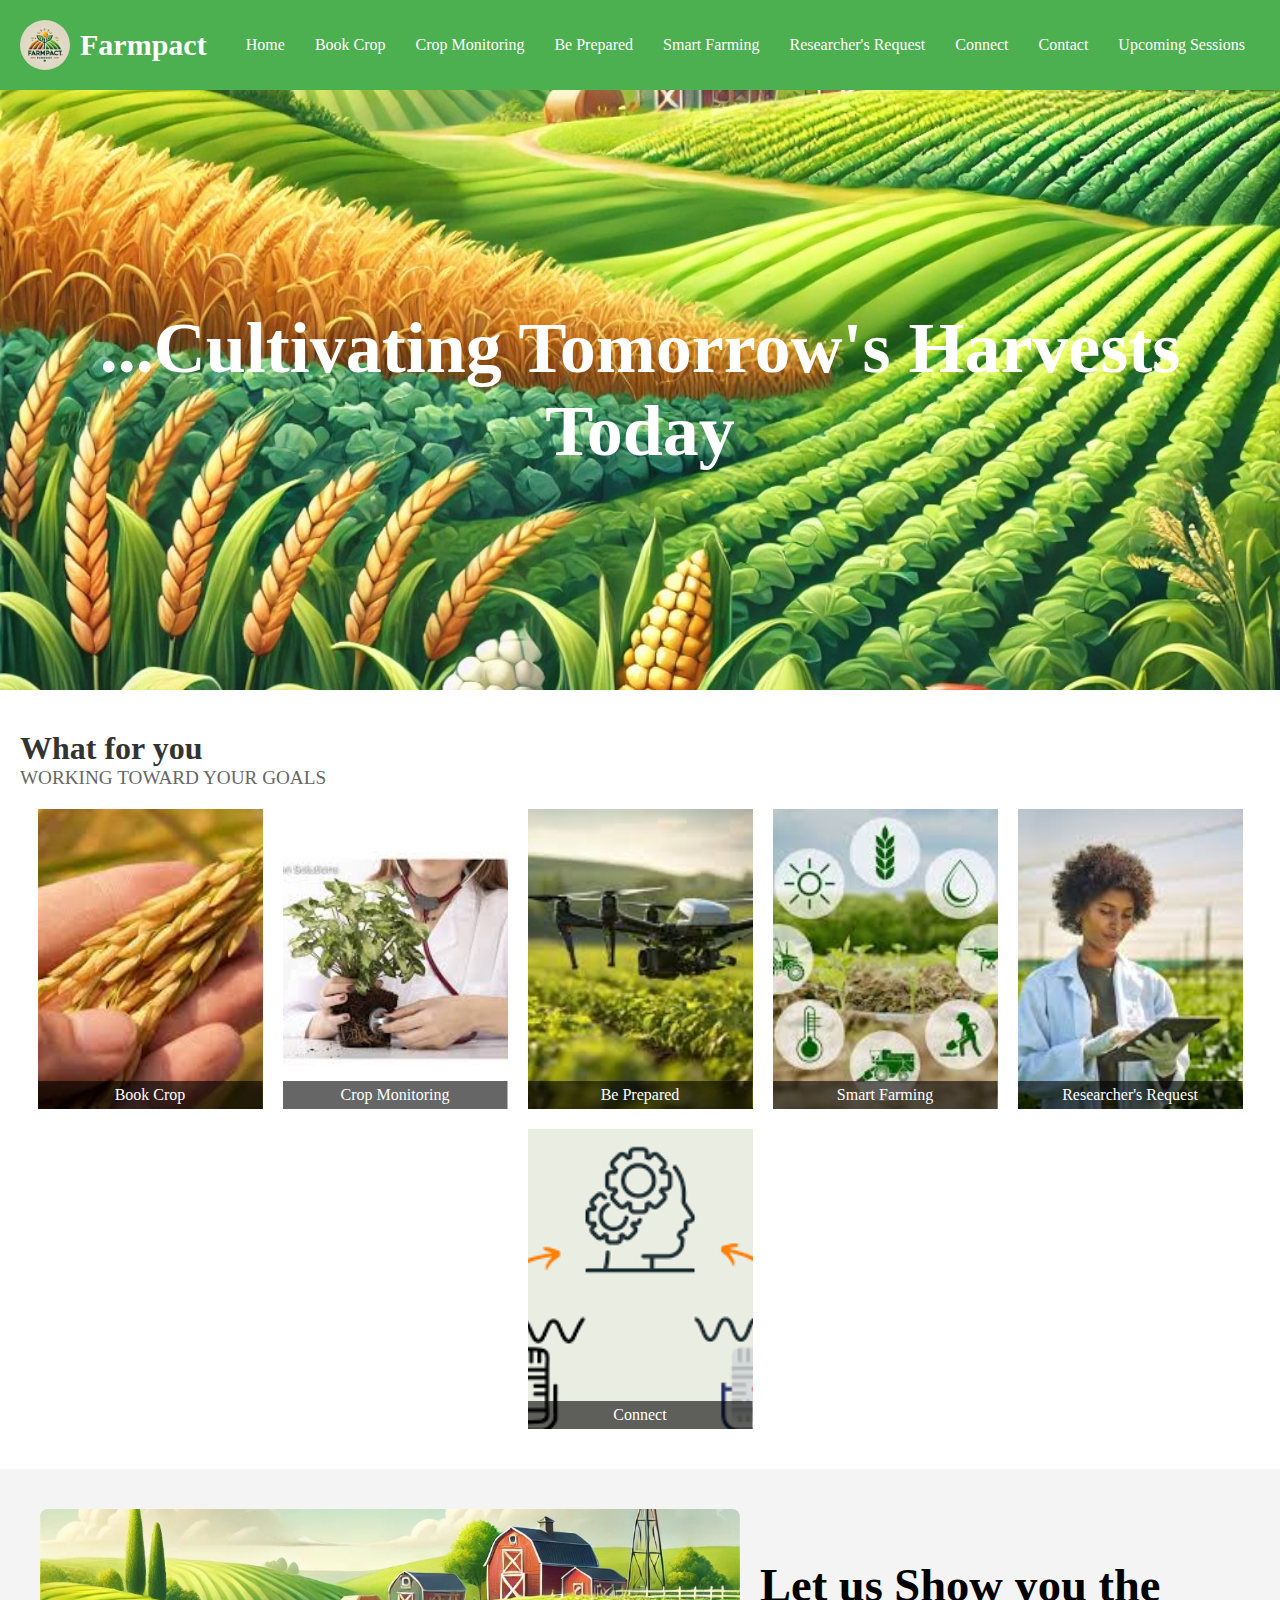
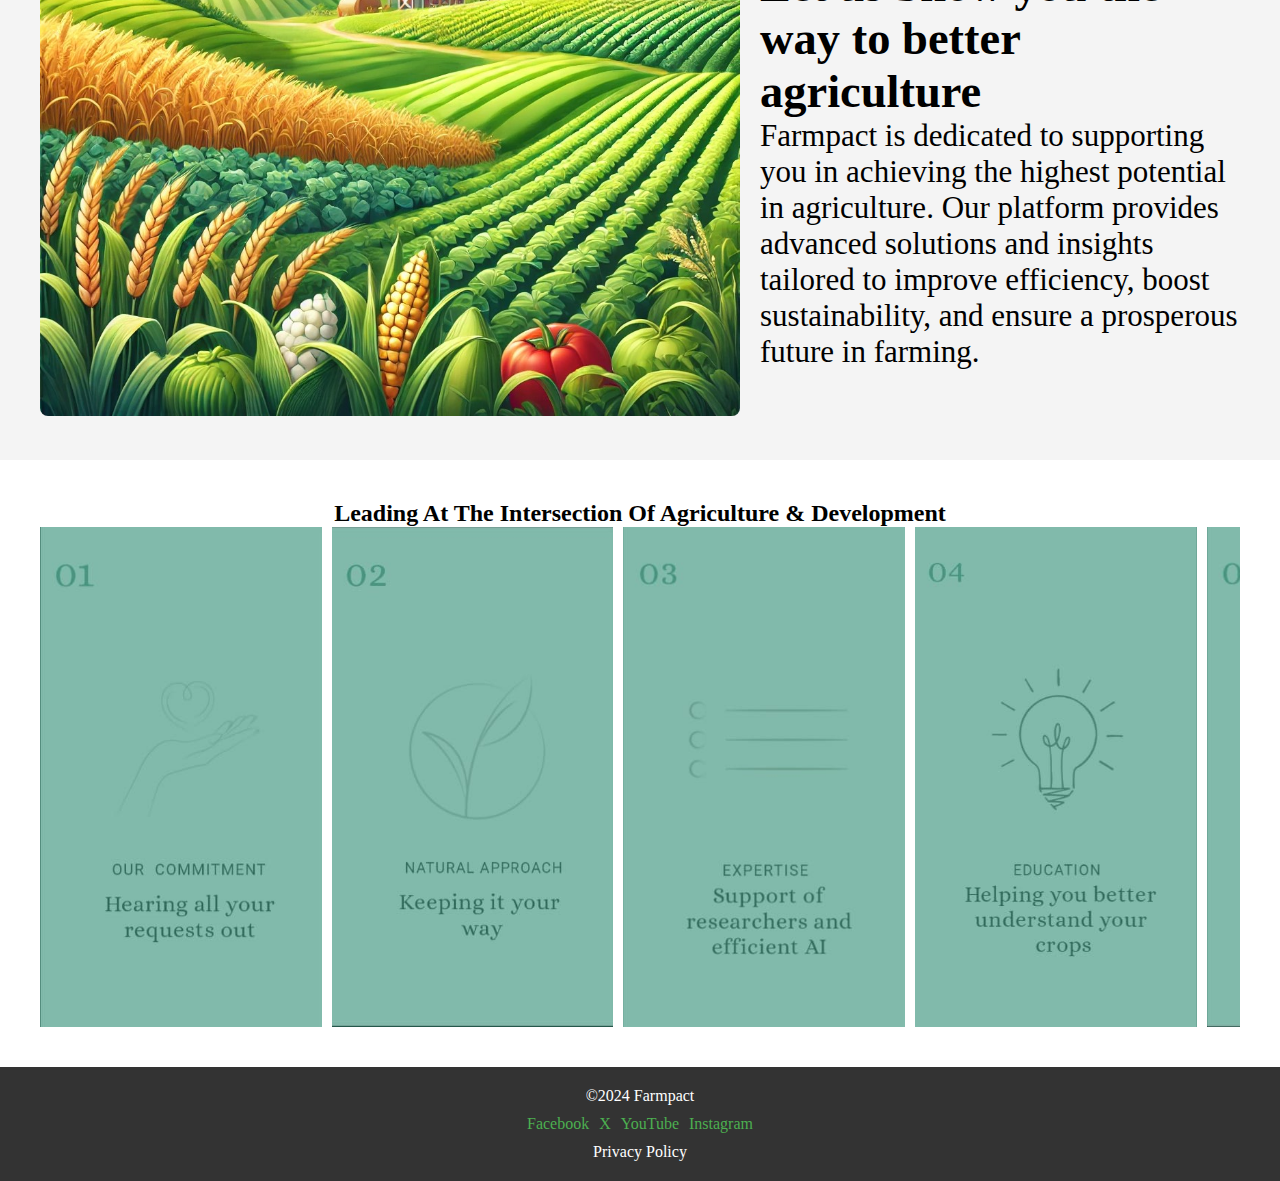
==== index.html @ 580d73eb "index.html" ====
<!DOCTYPE html>
<html lang="en">
<head>
    <meta charset="UTF-8">
    <meta name="viewport" content="width=device-width, initial-scale=1.0">
    <title>Farmpact</title>
    <link rel="stylesheet" href="styles.css">
</head>
<body>

    <!-- Navbar -->
    <nav>
        <div class="logo">
            <img src="logo.png" alt="Farmpact Logo" class="logo-img">
            <span class="site-name">Farmpact</span>
        </div>
        <ul class="menu">
            <li><a href="FarmPact.html">Home</a></li>
            <li>
                <a href="book-crops.html">Book Crop</a>
                <ul class="dropdown">
                    <li>Book New Crop</li>
                    <li>Dynamic Price Calculator</li>
                    <li>Previous Booking</li>
                    <li>Current Market Price</li>
                    <li>Payment Methods</li>
                </ul>
            </li>
            <li>
                <a href="crop-monitoring.html">Crop Monitoring</a>
                <ul class="dropdown">
                    <li>Soil Analysis</li>
                    <li>Crop Pattern</li>
                    <li>Disease Prediction</li>
                    <li>Fertilizer Check</li>
                </ul>
            </li>
            <li>
                <a href="be-prepared.html">Be Prepared</a>
                <ul class="dropdown">
                    <li>Weather Forecast</li>
                    <li>Nearby Wholesalers</li>
                    <li>Risk Reduction</li>
                    <li>Rent Tools</li>
                </ul>
            </li>
            <li>
                <a href="smart-farming.html">Smart Farming</a>
                <ul class="dropdown">
                    <li>Waste Reduction</li>
                    <li>Carbon Footprint</li>
                    <li>Water Footprint</li>
                    <li>Alternative Sustainable Practices</li>
                </ul>
            </li>
            <li>
                <a href="research_request.html">Researcher's Request</a>
                <ul class="dropdown">
                    <li>Data Analytics</li>
                    <li>Request Sample</li>
                    <li>Talk to Farmer</li>
                </ul>
            </li>
            <li>
                <a href="connect.html">Connect</a>
            </li>
            <li><a href="#contact">Contact</a></li>
            <li><a href="up-session.html">Upcoming Sessions</a></li>
        </ul>
    </nav>

    <!-- Home Page Content -->
    <header class="hero-section" style="background-image: url('farm-bg.jpg');">
        <h1>...Cultivating Tomorrow's Harvests Today</h1>
    </header>

    <section class="intro-section">
        <h2 class="intro-heading">What for you</h2>
        <p class="intro-subheading">WORKING TOWARD YOUR GOALS</p>
        <div class="features">
            <div class="feature-item">
                <img src="book-crop.jpg" alt="Book Crop">
                <div class="overlay-text">Book Crop</div>
            </div>
            <div class="feature-item">
                <img src="be prepared.jpg" alt="Crop Monitoring">
                <div class="overlay-text">Crop Monitoring</div>
            </div>
            <div class="feature-item">
                <img src="crop-monitoring.jpg" alt="Be Prepared">
                <div class="overlay-text">Be Prepared</div>
            </div>
            <div class="feature-item">
                <img src="smart-farming.jpg" alt="Smart Farming">
                <div class="overlay-text">Smart Farming</div>
            </div>
            <div class="feature-item">
                <img src="research.jpg" alt="Researchers Request">
                <div class="overlay-text">Researcher's Request</div>
            </div>
            <div class="feature-item">
                <img src="connect.png" alt="Connect">
                <div class="overlay-text">Connect</div>
            </div>
        </div>
    </section>
    
    

    <section class="support-section">
      <div class="support-image">
          <img src="farm-bg.jpg" alt="Agriculture Support">
      </div>
      <div class="support-content">
          <h2>Let us Show you the way to better agriculture</h2>
          <p>Farmpact is dedicated to supporting you in achieving the highest potential in agriculture. Our platform provides advanced solutions and insights tailored to improve efficiency, boost sustainability, and ensure a prosperous future in farming.</p>
      </div>
  </section>

    <section class="gallery-section">
        <h2>Leading At The Intersection Of Agriculture & Development</h2>
        <div class="gallery">
            <img src="IMG1.jpeg" alt="Gallery Image 1">
            <img src="IMG2.jpeg" alt="Gallery Image 2">
            <img src="IMG3.jpeg" alt="Gallery Image 3">
            <img src="IMG4.jpeg" alt="Gallery Image 4">
            <img src="IMG5.jpeg" alt="Gallery Image 5">
        </div>
    </section>

    <!-- Footer -->
    <section id="contact">
    <footer>
        <p>©2024 Farmpact</p>
        <div class="socials">
            <a href="#">Facebook</a>
            <a href="#">X</a>
            <a href="#">YouTube</a>
            <a href="#">Instagram</a>
        </div>
        <a href="#">Privacy Policy</a>
    </footer>
</Section>

</body>
</html>
---- styles.css ----
/* Reset */
* {
  margin: 0;
  padding: 0;
  box-sizing: border-box;
}

/* Navbar */
nav {
  display: flex;
  justify-content: space-between;
  align-items: center;
  padding: 20px;
  background-color: #4CAF50;
  color: white;
}

.logo {
  display: flex;
  align-items: center;
}

.logo-img {
  width: 50px;
  height: 50px;
  border-radius: 50%;
  margin-right: 10px;
}

.site-name {
  font-size: 30px;
  font-weight: bold;
}

.menu {
  list-style: none;
  display: flex;
  margin: 0;
  padding: 0;
}

.menu > li {
  position: relative;
  margin: 0 15px;
}

.menu > li > a {
  color: white;
  text-decoration: none;
  padding: 0px;
}

.menu > li:hover .dropdown {
  display: block;
}

/* Dropdown Menu */
.dropdown {
  display: none;
  position: absolute;
  top: 100%;
  left: 0;
  background-color: #555;
  padding: 10px 0;
  list-style: none;
  width: 200px;
  border-radius: 5px;
  z-index: 1;
}

.dropdown li {
  padding: 10px;
  color: white;
  cursor: pointer;
  text-align: left;
  transition: background 0.3s;
}

.dropdown li:hover {
  background-color: #777;
}

/* Hero Section */
.hero-section {
  height: 600px;
  display: flex;
  align-items: center;
  justify-content: center;
  color: white;
  text-align: center;
  font-size: 36px;
  background-size: cover;
  background-position: center;
}

/* Intro Section */
.intro-section {
  text-align: left;
  padding: 40px 20px;
}

.intro-heading {
  font-size: 2em;
  color: #333;
}

.intro-subheading {
  font-size: 1.2em;
  color: #666;
  margin-bottom: 20px;
}

.features {
  display: flex;
  flex-wrap: wrap;
  justify-content: center;
  gap: 20px;
}

.feature-item {
  position: relative;
  width: 300px; /* Adjust width as necessary */
  height: 350px; /* Adjust height as necessary */
  overflow: hidden;
}

.feature-item img {
  width: 100%;
  height: 100%;
  object-fit: cover;
}

.intro-section {
  text-align: left;
  padding: 40px 20px;
}

.intro-heading {
  font-size: 2em;
  color: #333;
}

.intro-subheading {
  font-size: 1.2em;
  color: #666;
  margin-bottom: 20px;
}

.features {
  display: flex;
  flex-wrap: wrap;
  justify-content: center;
  gap: 20px;
}

.feature-item {
  position: relative;
  width: 225px; /* Adjust width as necessary */
  height: 300px; /* Adjust height as necessary */
  overflow: hidden;
}

.feature-item img {
  width: 100%;
  height: 100%;
  object-fit: cover;
}

.overlay-text {
  position: absolute;
  bottom: 0; /* Align text to the bottom */
  left: 50%;
  transform: translateX(-50%); /* Center the text horizontally */
  color: white;
  font-size: 1em;
  background-color: rgba(0, 0, 0, 0.6); /* Semi-transparent background */
  padding: 5px 10px;
  text-align: center;
  width: 100%; /* Ensure the text covers the full width */
}




/* Support Section */
.support-section {
  display: flex;
  align-items: center;
  padding: 40px;
  background-color: #f4f4f4;
}

.support-image {
  flex: 1;
  padding-right: 20px;
}

.support-image img {
  width: 100%;
  height: auto;
  border-radius: 8px;
}

.support-content {
  flex: 5;
  max-width: 40%;
  font-size: 31px;
}


/* Gallery Section */
.gallery-section {
  padding: 40px;
  text-align: center;
}

.gallery {
  display: flex;
  gap: 10px;
  overflow-x: auto;
}

.gallery img {
  width: 350px;
  height: 500px;
  object-fit: cover;
}

/* Footer */
footer {
  padding: 20px;
  background-color: #333;
  color: white;
  text-align: center;
}

.socials {
  display: flex;
  gap: 10px;
  justify-content: center;
  margin: 10px 0;
}

.socials a {
  color: #4CAF50;
  text-decoration: none;
}

footer a {
  color: white;
  text-decoration: none;
}
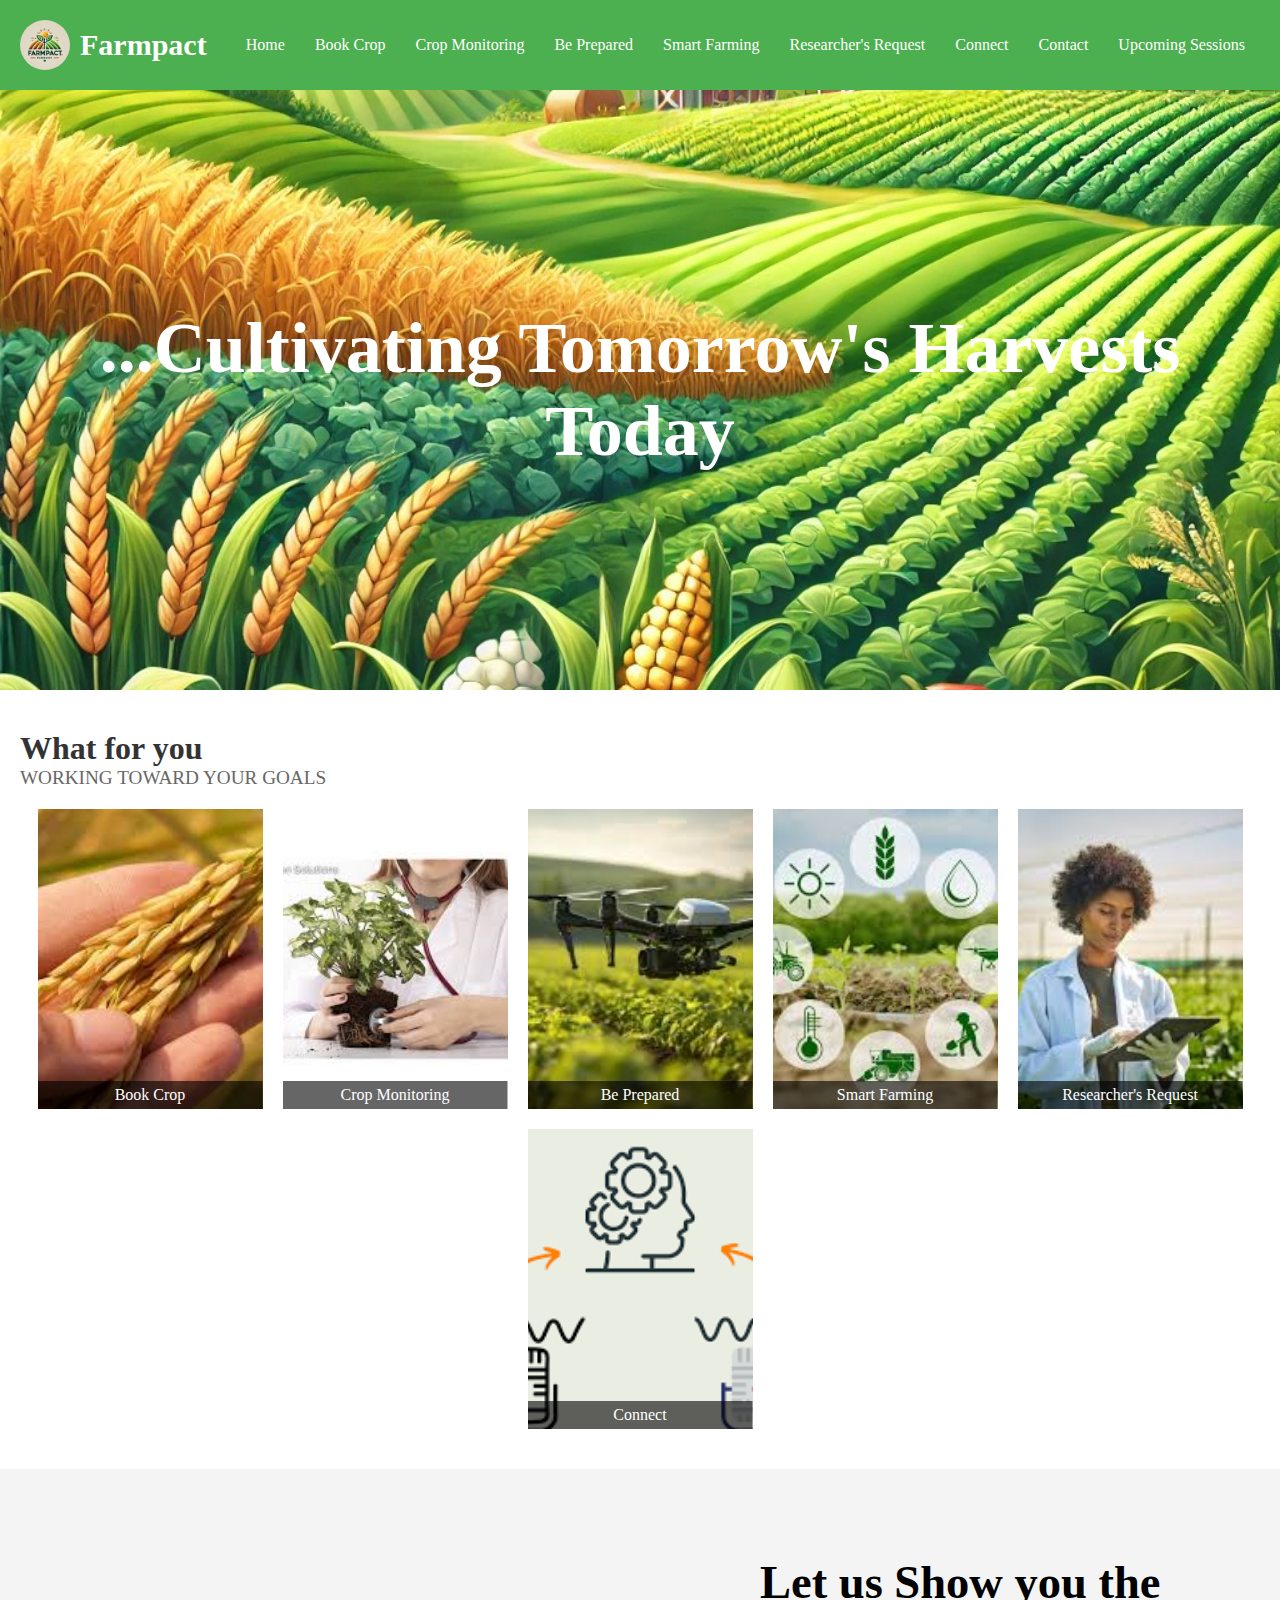
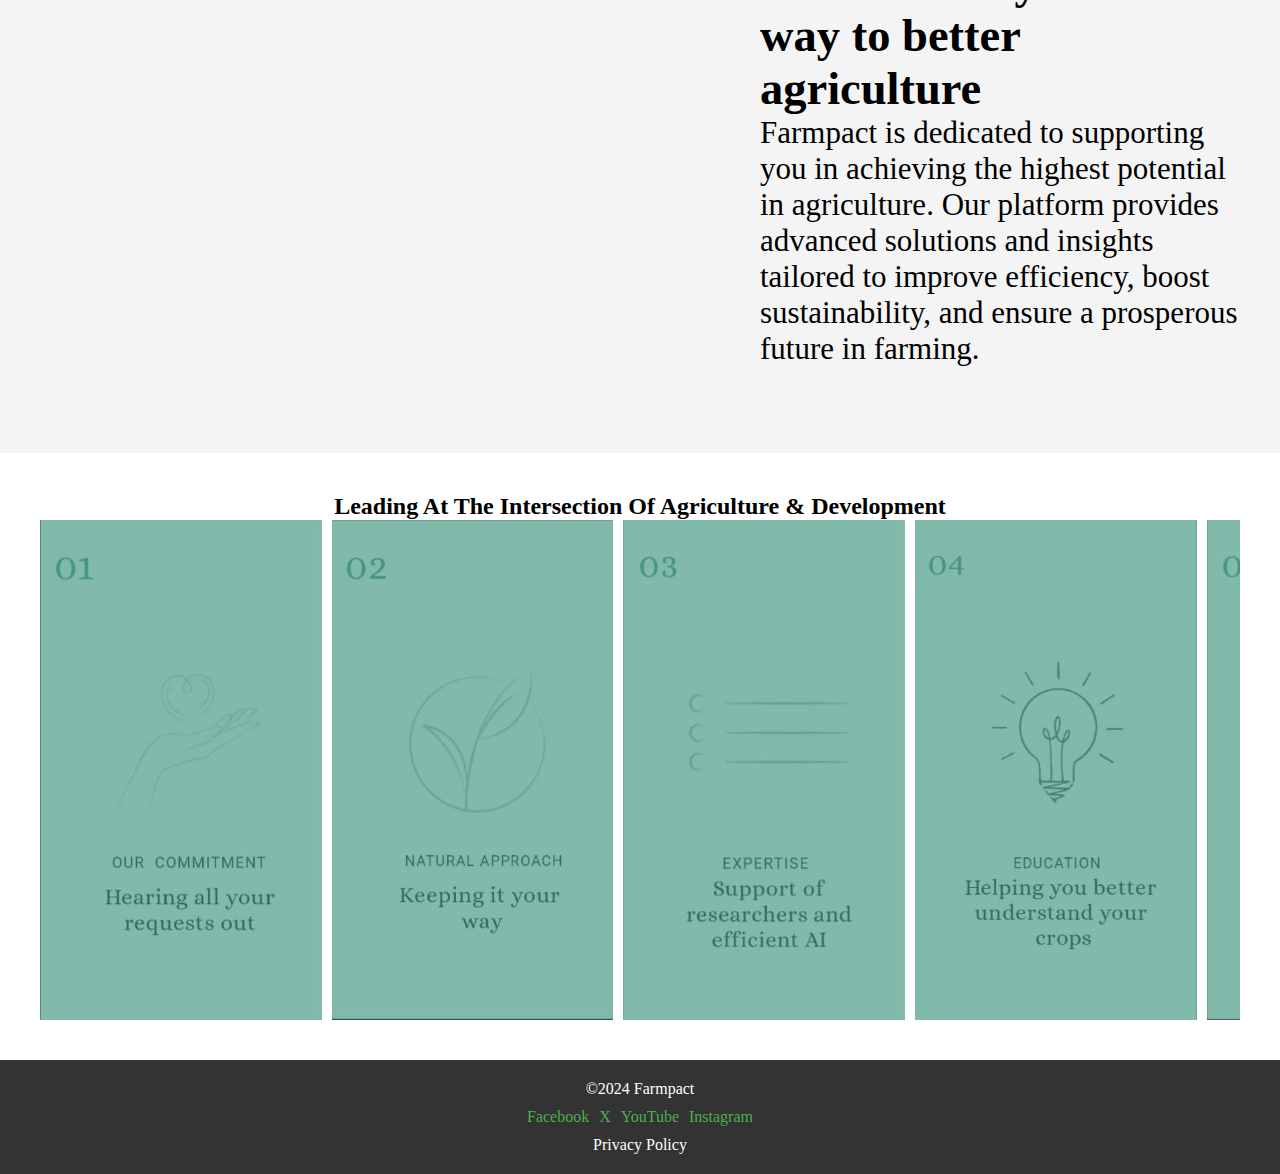
==== commit e22f6ede: "index.html" ====
--- a/index.html
+++ b/index.html
@@ -15,7 +15,7 @@
             <span class="site-name">Farmpact</span>
         </div>
         <ul class="menu">
-            <li><a href="FarmPact.html">Home</a></li>
+            <li><a href="index.html">Home</a></li>
             <li>
                 <a href="book-crops.html">Book Crop</a>
                 <ul class="dropdown">
@@ -108,14 +108,28 @@
     
 
     <section class="support-section">
-      <div class="support-image">
-          <img src="farm-bg.jpg" alt="Agriculture Support">
-      </div>
-      <div class="support-content">
-          <h2>Let us Show you the way to better agriculture</h2>
-          <p>Farmpact is dedicated to supporting you in achieving the highest potential in agriculture. Our platform provides advanced solutions and insights tailored to improve efficiency, boost sustainability, and ensure a prosperous future in farming.</p>
-      </div>
-  </section>
+        <div class="support-image">
+            <div class="sketchfab-embed-wrapper">
+                <iframe 
+                    title="Low poly farm 3d model"
+                    frameborder="0" 
+                    allowfullscreen 
+                    mozallowfullscreen="true" 
+                    webkitallowfullscreen="true" 
+                    allow="autoplay; fullscreen; xr-spatial-tracking" 
+                    xr-spatial-tracking 
+                    execution-while-out-of-viewport 
+                    execution-while-not-rendered 
+                    web-share 
+                    src="https://sketchfab.com/models/43f540d112134adc9984598c539c979f/embed">
+                </iframe>
+            </div>
+        </div>
+        <div class="support-content">
+            <h2>Let us Show you the way to better agriculture</h2>
+            <p>Farmpact is dedicated to supporting you in achieving the highest potential in agriculture. Our platform provides advanced solutions and insights tailored to improve efficiency, boost sustainability, and ensure a prosperous future in farming.</p>
+        </div>
+    </section>
 
     <section class="gallery-section">
         <h2>Leading At The Intersection Of Agriculture & Development</h2>
--- a/styles.css
+++ b/styles.css
@@ -207,6 +207,11 @@
   font-size: 31px;
 }
 
+.sketchfab-embed-wrapper iframe {
+  width: 100%;
+  height: 500px; /* Adjust as per design */
+}
+
 
 /* Gallery Section */
 .gallery-section {
